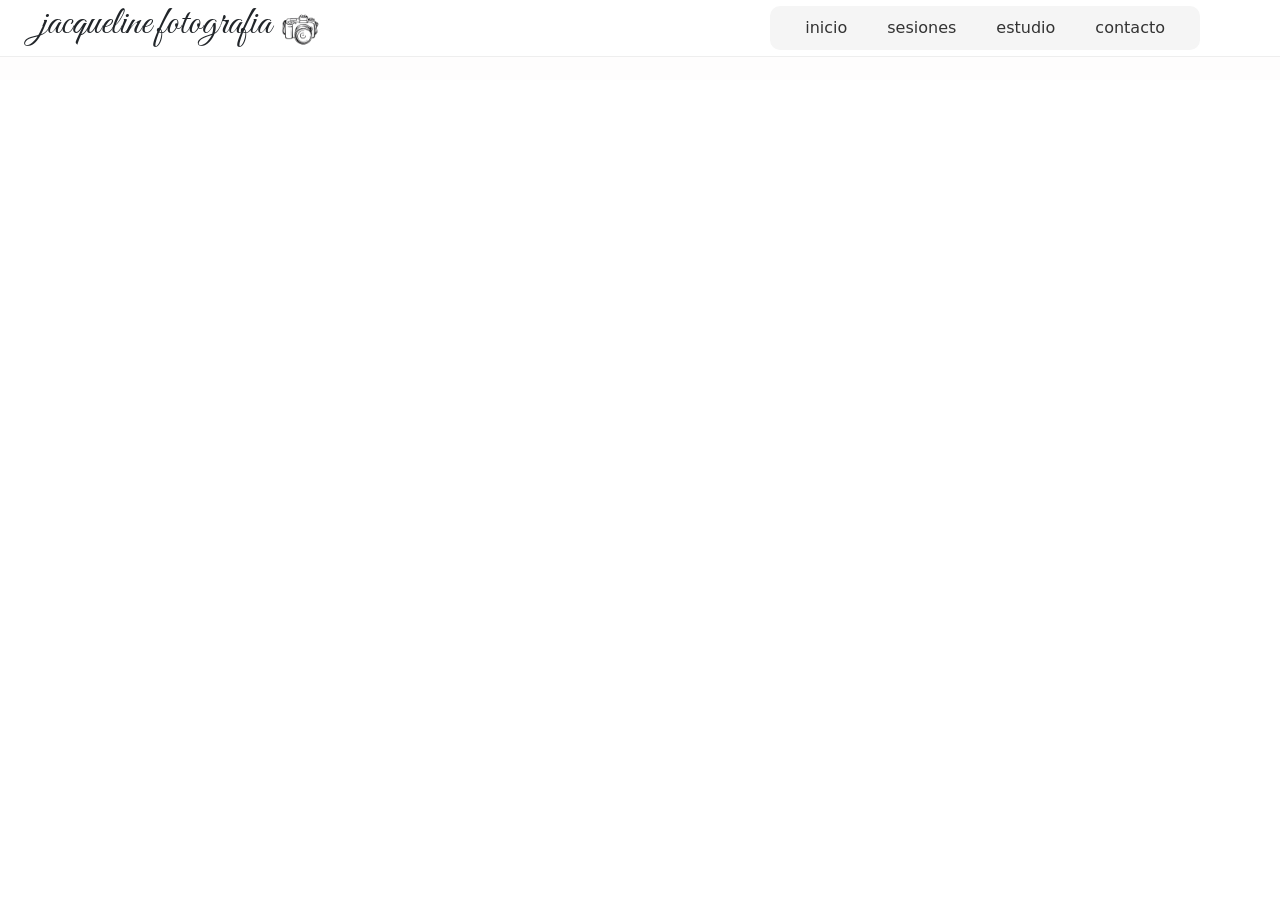
==== estudio.html @ 7d6cb131 "subida final web fotografia" ====
<!doctype html>
<html lang="en">
  <head>
    <meta charset="UTF-8" />
    <meta name="viewport" content="width=device-width, initial-scale=1.0" />
    <title>Document</title>

    <link rel="stylesheet" href="styles.css" />

    <link rel="preconnect" href="https://fonts.googleapis.com" />
    <link rel="preconnect" href="https://fonts.gstatic.com" crossorigin />
    <link
      href="https://fonts.googleapis.com/css2?family=Great+Vibes&display=swap"
      rel="stylesheet"
    />
    <link
      href="https://cdn.jsdelivr.net/npm/bootstrap@5.3.2/dist/css/bootstrap.min.css"
      rel="stylesheet"
    />
  </head>
  <body>
    <header>
      <div class="contenedor">
        <div class="logo">
          <h1>jacqueline fotografia</h1>
          <img src="imagen/imagen-icono1.png" alt="" />
        </div>
        <nav>
          <ul>
            <li><a href="index.html">inicio</a></li>
            <li><a href="sesiones.html">sesiones</a></li>

            <li><a href="estudio.html" class="active">estudio </a></li>
            <li><a href="index.html#contacto">contacto</a></li>
          </ul>
        </nav>
      </div>
    </header>

    <footer>
      <p>prueba</p>
    </footer>
  </body>
</html>
---- styles.css ----
* {
  margin: 0;
  padding: 0;
  box-sizing: border-box;
}

body {
  font-family: arial, sans-serif;
  background: color #f8f8f8;
  color: #222;
  line-height: 1.6;
}

h1 {
  font-family: "Great Vibes", cursive;
  font-weight: 400px;
  font-style: normal;
  font-size: 48px;
}

.logo {
  display: flex;
  align-items: center;
  gap: 10px;
}

/* Imagen */
.logo img {
  height: 40px;
}

.contenedor {
  width: 100%;
  max-width: 1200px;
  margin: 0 auto;
  padding: 0 20px;
}

header {
  background: white;
  padding: 20px 0;
  border-bottom: 1px solid #eee;
  padding: 0 20px;

  position: fixed;
  top: 0;
  left: 0;
  width: 100%;
  background: white; /* importante */
  z-index: 1000;
}

header .contenedor {
  display: flex;
  align-items: center;
  justify-content: space-between;
  width: 100%;
  margin: 0;
}

nav ul {
  list-style: none;
  display: flex;
  gap: 10px;
  padding: 0 20px;
  margin: 0;
  justify-content: flex-end;
  background-color: #f5f5f5;
  border-radius: 10px;
  position: relative;
}

nav ul li {
  position: relative; /* necesario para el dropdown */
}

nav ul li a {
  text-decoration: none;
  color: #333;
  font-weight: 200;
  padding: 10px 15px;
  display: block;
  border-radius: 5px;
  transition: all 0.3s;
}

nav ul li a:hover {
  background-color: #eae4e4;
  color: #000;
}

/* Dropdown (submenú) */
nav ul li .dropdown {
  display: none; /* oculto por defecto */
  position: absolute;
  top: 100%; /* justo debajo del link padre */
  left: 0;
  background-color: #f5f5f5;
  border-radius: 10px;
  padding: 10px 0;
  min-width: 180px;
  box-shadow: 0 4px 8px rgba(0, 0, 0, 0.1);
  z-index: 10;
  flex-direction: column;
}

nav ul li .dropdown li {
  padding: 0;
}

nav ul li .dropdown li a {
  padding: 8px 20px;
}

/* Mostrar dropdown al pasar el mouse */
nav ul li.submenu:hover .dropdown {
  display: flex;
}

/* Responsive: menú vertical */
@media (max-width: 768px) {
  nav ul {
    flex-direction: column;
    gap: 15px;
    justify-content: center;
  }

  nav ul li .dropdown {
    position: static;
    display: none;
    flex-direction: column;
  }

  nav ul li.submenu:hover .dropdown {
    display: flex;
  }
}

.carousel-item img {
  filter: brightness(60%);
}

#inicio img {
  height: 500px;
  object-fit: cover;
}

.img-arriba {
  object-position: top;
  object-position: 50% 30%;
}

#sobre-mi {
  padding: 80px 0;
  background: #f8f8f8;
}

#sobre-mi .contenedor {
  display: flex;
  flex-direction: row-reverse;
  align-items: center;
  gap: 40px;
}

#sobre-mi .texto {
  flex: 1;
}

#sobre-mi .texto h2 {
  margin-bottom: 15px;
}
#sobre-mi .texto p {
  color: #555;
  margin-bottom: 20px;
}
#sobre-mi .texto button {
  background: #222;
  color: white;
  border: none;
  padding: 10px 18px;
  border-radius: 8px;
  cursor: pointer;
}

#sobre-mi .imagen {
  flex: 1;
}

#sobre-mi img {
  width: 100%;
  border-radius: 15px;
}

#portfolio {
  padding: 80px 20px;
  text-align: center;
  background: #ffffff;
}

#portfolio h2 {
  margin-bottom: 10px;
}

#portfolio p {
  color: #666;
  margin-bottom: 30px;
}
.galeria {
  display: grid;
  grid-template-columns: repeat(3, 1fr);
  gap: 15px;
}

.foto img {
  width: 100%;
  border-radius: 10px;
}
.foto img {
  transition: 0.3s;
}

.foto img:hover {
  transform: scale(1.6);
}

.sesiones {
  display: grid;
  grid-template-columns: repeat(auto-fit, minmax(150px, 1fr));
  gap: 20px;
  padding: 50px;
  background-color: #bfb9b9;
}

.card {
  border-radius: 15px; /* bordes suaves */
  overflow: hidden;
  position: relative;
  cursor: pointer;
}

.card img {
  width: 100%;
  height: 220px; /* altura uniforme */
  object-fit: cover;
  transition: transform 0.3s;
  display: block;
}

.card p {
  position: absolute;
  bottom: 0;
  width: 100%;
  text-align: center;
  margin: 0;
  padding: 8px 0;
  background-color: rgba(234, 228, 228, 0.8);
  font-size: 14px;
}

.card:hover img {
  transform: scale(1.05);
}

#sesiones {
  scroll-margin-top: 100px; /* ajustá según la altura de tu header */
}

@media (max-width: 1200px) {
  .sesiones {
    grid-template-columns: repeat(3, 1fr);
  }
}

@media (max-width: 768px) {
  .sesiones {
    grid-template-columns: repeat(2, 1fr);
  }
}

.card img {
  transition: transform 0.3s;
}

#contacto {
  min-height: calc(100vh - 80px);
  background: #f8f8f8;
  display: flex;
  align-items: center;
}

.contenedor-contacto {
  width: 90%;
  max-width: 1100px;
  margin: auto;
  display: flex;
  gap: 50px;
  align-items: center;
}

/* Texto */
.info {
  flex: 1;
}

.info h2 {
  font-size: 32px;
  margin-bottom: 15px;
}

.info p {
  color: #555;
  margin-bottom: 20px;
}

/* Botón WhatsApp */
.btn-whatsapp {
  display: inline-block;
  padding: 12px 20px;
  background: #25d366;
  color: white;
  text-decoration: none;
  border-radius: 5px;
}

/* Formulario */
.formulario {
  flex: 1;
  display: flex;
  flex-direction: column;
  gap: 15px;
}

.formulario input,
.formulario select,
.formulario textarea {
  padding: 12px;
  border: 1px solid #ddd;
  border-radius: 5px;
  font-size: 14px;
}

.formulario textarea {
  min-height: 100px;
  resize: none;
}

.formulario button {
  padding: 12px;
  border: none;
  background: black;
  color: white;
  cursor: pointer;
  border-radius: 5px;
}

footer {
  background: #fefdfd;
  color: rgb(7, 7, 7);
  padding: 20px 0;
}

.footer-contenedor {
  width: 90%;
  max-width: 1200px;
  margin: auto;

  display: flex;
  justify-content: space-between;
  align-items: center;
}

.footer-redes {
  display: flex;
  align-items: center;
  gap: 15px;
}

/* iconos */
.footer-redes img {
  width: 32px;
  transition: transform 0.3s;
}

.footer-redes img:hover {
  transform: scale(1.2);
}

/* flecha */
.flecha {
  text-decoration: none;
  color: rgb(10, 9, 9);
  font-size: 20px;
  border: 1px solid white;
  padding: 5px 10px;
  border-radius: 50%;
}
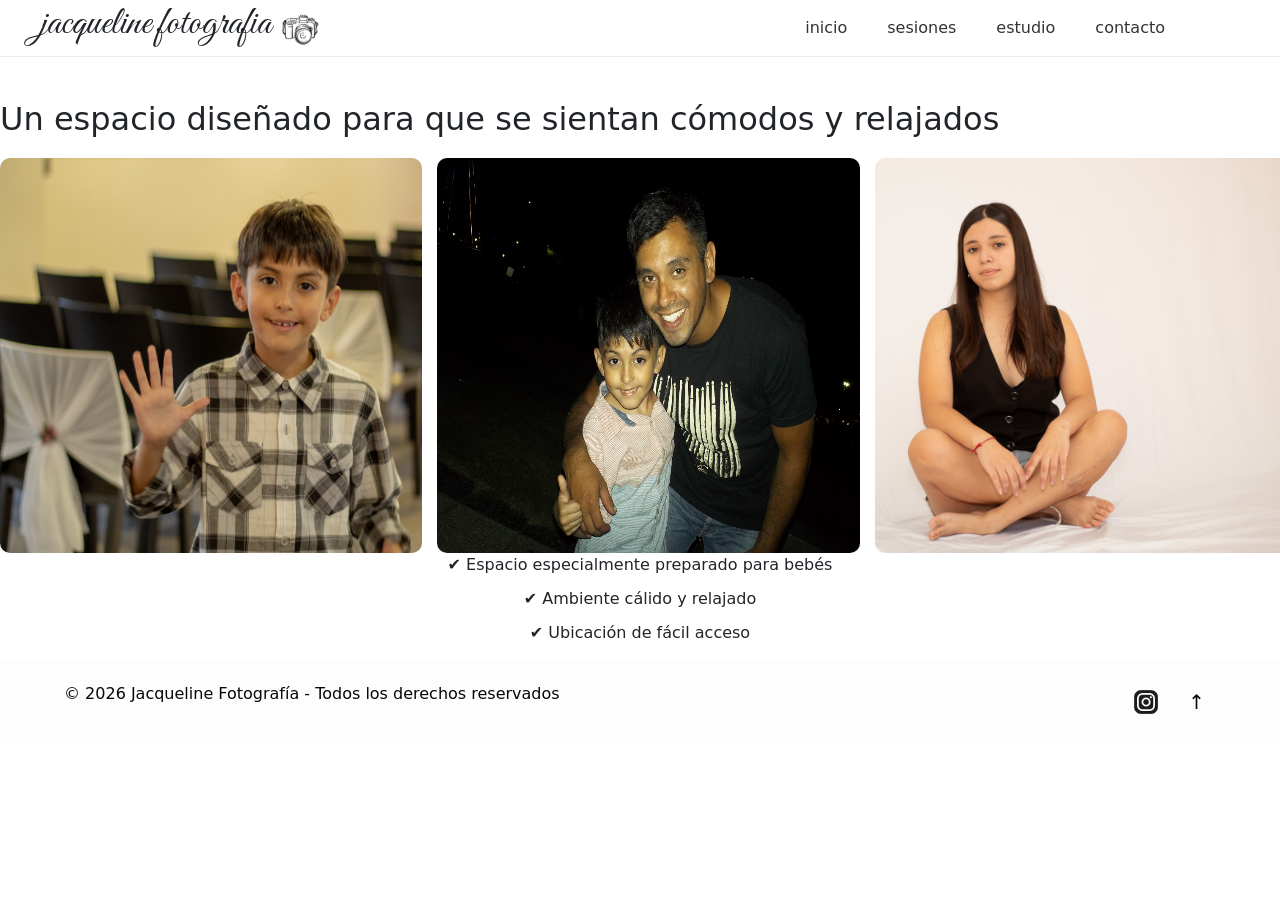
==== commit 26f1d8c6: "subo panel" ====
--- a/estudio.html
+++ b/estudio.html
@@ -36,9 +36,35 @@
         </nav>
       </div>
     </header>
+    <section class="estudio">
+      <h2>Un espacio diseñado para que se sientan cómodos y relajados</h2>
+
+      <div class="galeria-estudio">
+        <img src="imagen/foto1.jpg" alt="" />
+        <img src="imagen/foto2.JPG" alt="" />
+        <img src="imagen/foto3.jpg" alt="" />
+      </div>
+
+      <ul class="beneficios">
+        <li>✔ Espacio especialmente preparado para bebés</li>
+
+        <li>✔ Ambiente cálido y relajado</li>
+        <li>✔ Ubicación de fácil acceso</li>
+      </ul>
+    </section>
 
     <footer>
-      <p>prueba</p>
+      <div class="footer-contenedor">
+        <p>© 2026 Jacqueline Fotografía - Todos los derechos reservados</p>
+
+        <div class="footer-redes">
+          <a
+            href="https://www.instagram.com/jacquelinefotografia__?igsh=MXBoZTdqbDhjc3djcw=="
+            ><img src="imagen/imagen-icono.png" alt="Instagram"
+          /></a>
+          <a href="#inicio" class="flecha">↑</a>
+        </div>
+      </div>
     </footer>
   </body>
 </html>
--- a/styles.css
+++ b/styles.css
@@ -5,15 +5,16 @@
 }
 
 body {
-  font-family: arial, sans-serif;
-  background: color #f8f8f8;
+  font-family: "poppins", sans-serif;
+  background: #f8f8f8;
   color: #222;
   line-height: 1.6;
+  padding-top: 100px;
 }
 
 h1 {
   font-family: "Great Vibes", cursive;
-  font-weight: 400px;
+  font-weight: 400;
   font-style: normal;
   font-size: 48px;
 }
@@ -65,7 +66,7 @@
   padding: 0 20px;
   margin: 0;
   justify-content: flex-end;
-  background-color: #f5f5f5;
+  background-color: transparent;
   border-radius: 10px;
   position: relative;
 }
@@ -220,7 +221,7 @@
 }
 
 .foto img:hover {
-  transform: scale(1.6);
+  transform: scale(1.05);
 }
 
 .sesiones {
@@ -394,3 +395,43 @@
   padding: 5px 10px;
   border-radius: 50%;
 }
+
+.galeria-estudio {
+  display: flex;
+  gap: 15px;
+  margin-top: 20px;
+}
+
+.galeria-estudio img {
+  width: 100%;
+  max-width: 33%;
+  border-radius: 10px;
+}
+
+.beneficios {
+  list-style: none; /* saca los puntitos */
+  padding: 0;
+  text-align: center; /* centra el texto */
+}
+
+.beneficios li {
+  margin-bottom: 10px;
+}
+
+/* stylo de selecion.html */
+
+.foto {
+  background: white;
+  padding: 10px;
+  border-radius: 10px;
+}
+.foto {
+  transition:
+    transform 0.3s ease,
+    box-shadow 0.3 ease;
+}
+
+.foto:hover {
+  transform: scale(1.05);
+  box-shadow: 0 10px 25px rgba(0, 0, 0, 0.2);
+}
